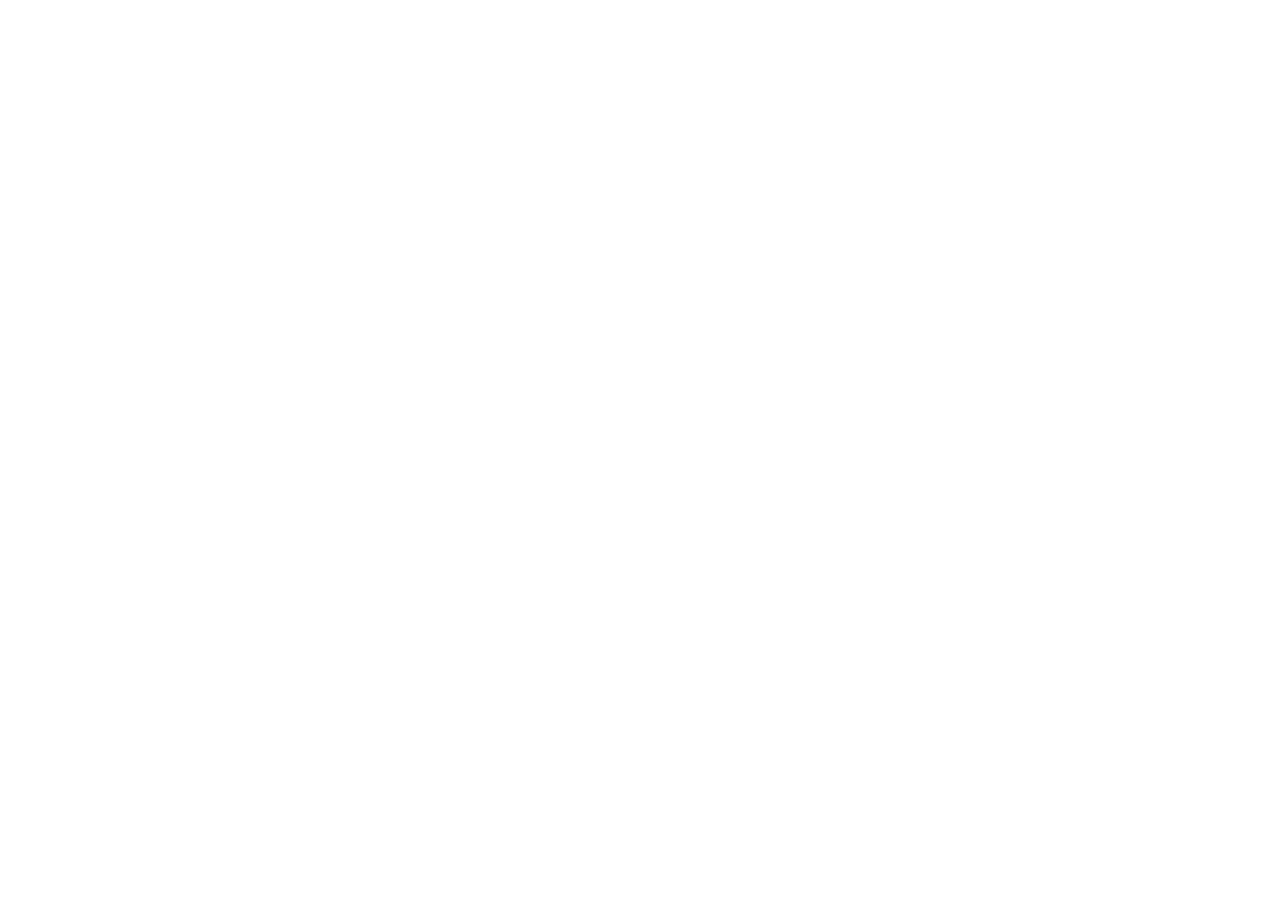
==== Page.html @ 8546c7b9 "ok" ====
<!DOCTYPE html>
<html>
    <head>
        <meta charset="utf-8">
        <meta name="viewport" content="width=device-width, initial-scale=1">
        <title>04 // Final Project</title>
        <link href="css/page.css" type="text/css" rel="stylesheet" />
    </head>
    <body>
        <div class="content">
        </div>
            <script type="text/javascript" src="js/site.js">
        </script>
        <a href= page_2.html>
            <div class="box box-1">
            <div class= "box-content center">
         </div>
    </a>
    </div>
    <a href= page_1.html>
        <div class="box box-2">
        <div class= "box-content center">
        </div>
    </a>
    </div>
    </body>
</html>
---- css/page.css ----
* {
  box-sizing: border-box;
}

html {
  margin: 0;
  padding: 0;
}

body {
  margin: 0;
  padding: 0;
  min-width: 100vw;
  min-height: 100vh;
}

.center {
  position: absolute;
  top: 50%;
  left: 50%;
  transform: translate(-50%,-50%);
  height: auto;
  width: auto;
}

.content {
  height: 100%;
  width: 100%;
}
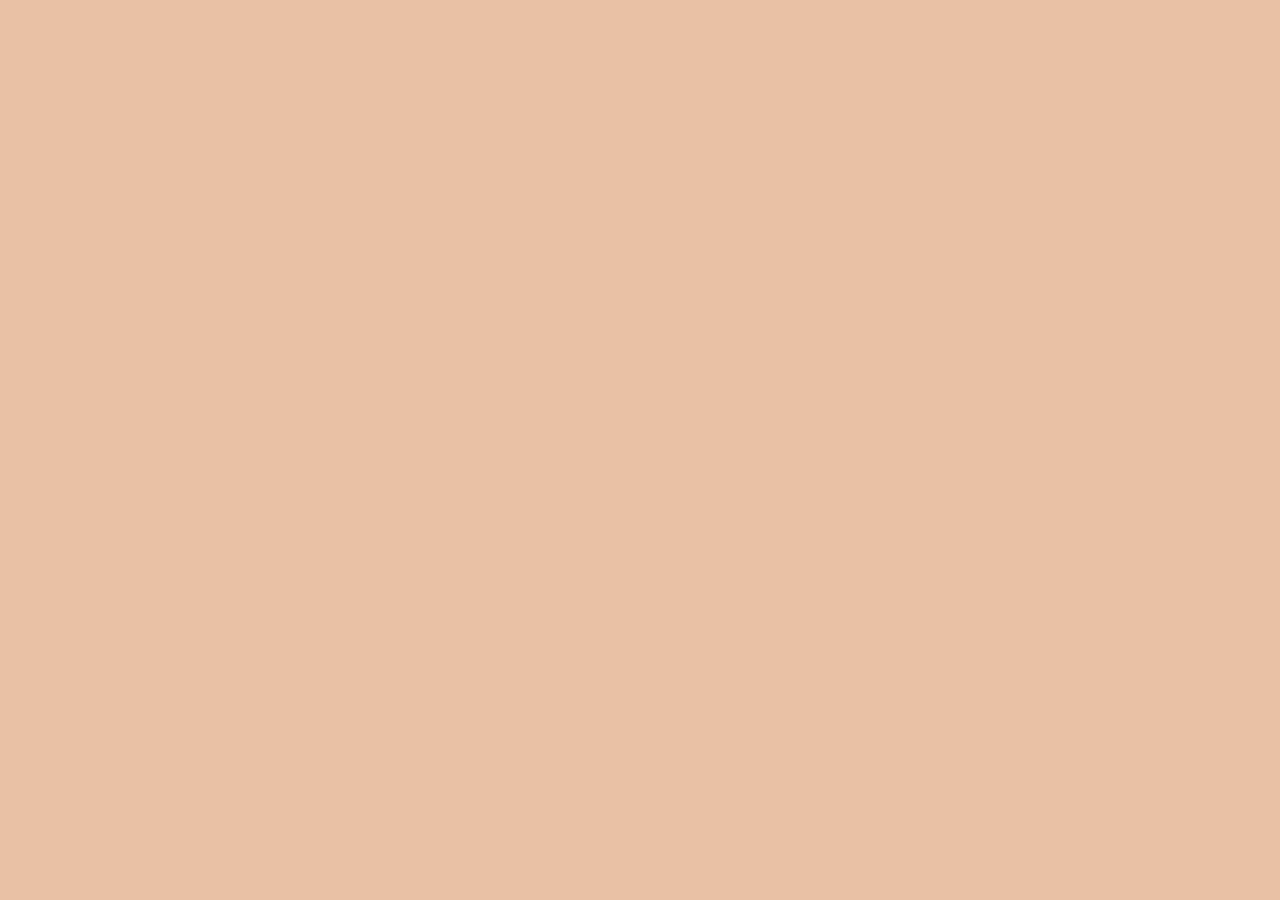
==== commit 4a797213: "Update Page.html" ====
--- a/Page.html
+++ b/Page.html
@@ -13,13 +13,13 @@
         </script>
         <a href= page_2.html>
             <div class="box box-1">
-            <div class= "box-content center">
+            <div class= "box-content">
          </div>
-    </a>
+        </a>
     </div>
-    <a href= page_1.html>
-        <div class="box box-2">
-        <div class= "box-content center">
+        <a href= page_1.html>
+            <div class="box box-2">
+            <div class= "box-content">
         </div>
     </a>
     </div>
--- a/css/page.css
+++ b/css/page.css
@@ -12,6 +12,7 @@
   padding: 0;
   min-width: 100vw;
   min-height: 100vh;
+  background-color: hsl(25, 60%, 78%)
 }
 
 .center {
@@ -27,3 +28,34 @@
   height: 100%;
   width: 100%;
 }
+
+.box-1 {
+  width: 50%;
+  height: 50%;
+  background-color: hsl(22,95%,70%)
+  color: black;
+}
+
+.box-2 {
+  width: 50%;
+  height: 50%;
+  background-color: hsl(17,36%,40%)
+  color: white;
+}
+
+
+
+
+
+
+
+
+
+
+
+
+
+
+
+
+
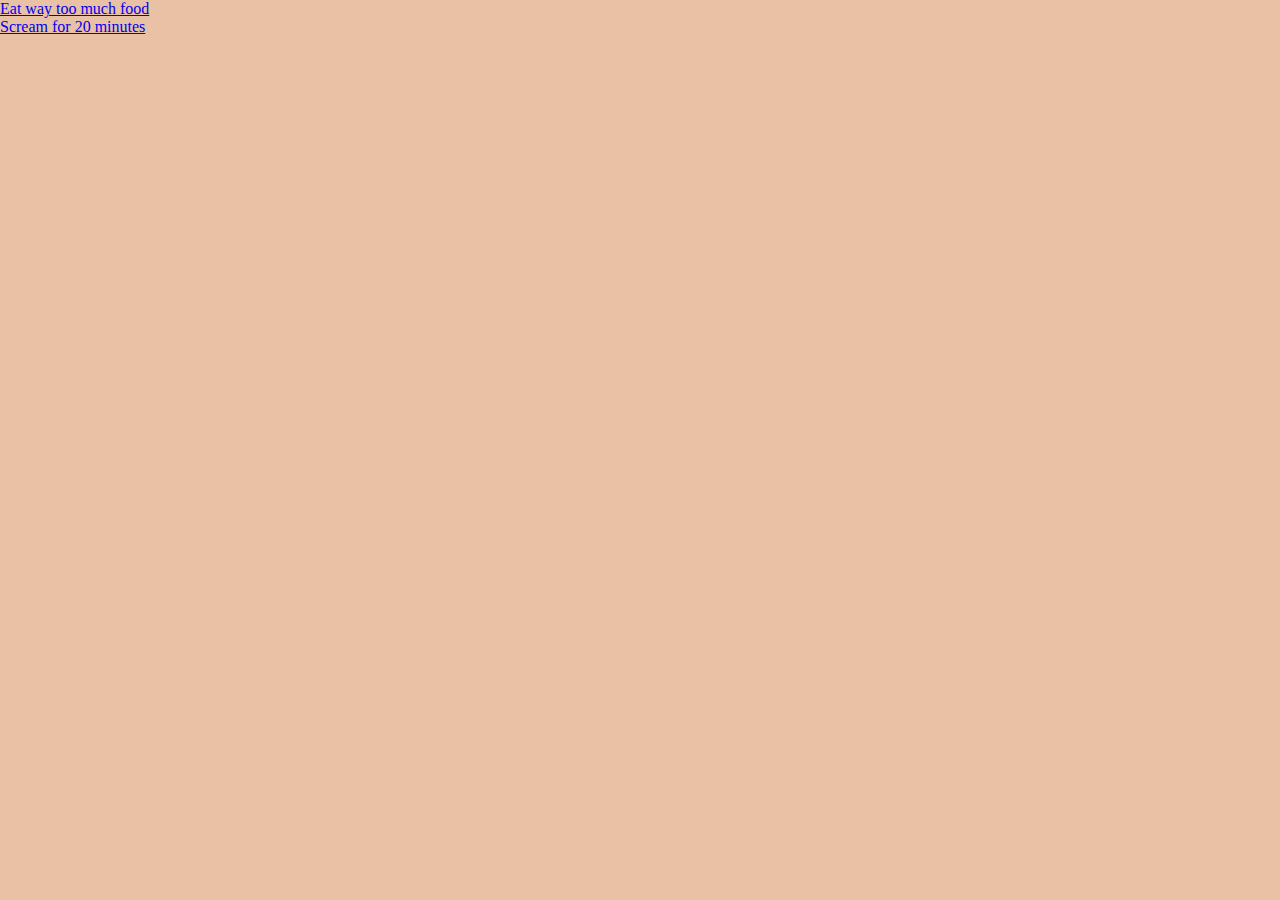
==== commit 08ce041f: "Update Page.html" ====
--- a/Page.html
+++ b/Page.html
@@ -14,12 +14,14 @@
         <a href= page_2.html>
             <div class="box box-1">
             <div class= "box-content">
+                Eat way too much food
          </div>
         </a>
     </div>
         <a href= page_1.html>
             <div class="box box-2">
             <div class= "box-content">
+                Scream for 20 minutes
         </div>
     </a>
     </div>
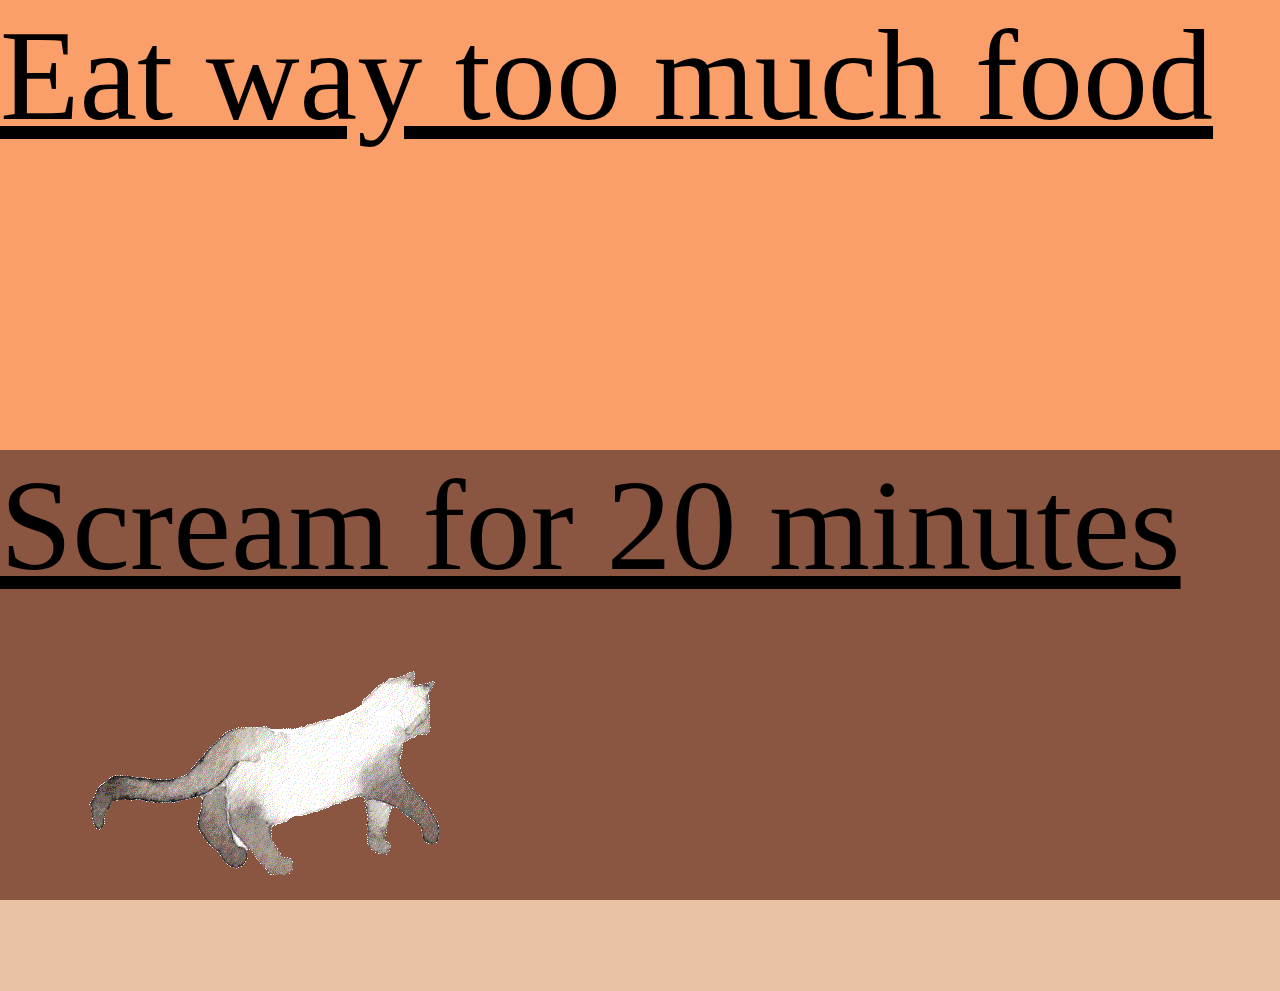
==== commit 8fe267a7: "ok" ====
--- a/Page.html
+++ b/Page.html
@@ -23,6 +23,7 @@
             <div class= "box-content">
                 Scream for 20 minutes
         </div>
+        <img src="images/cat-3.gif" alt="cats">
     </a>
     </div>
     </body>
--- a/css/page.css
+++ b/css/page.css
@@ -30,17 +30,30 @@
 }
 
 .box-1 {
-  width: 50%;
-  height: 50%;
-  background-color: hsl(22,95%,70%)
+  width: 100vw;
+  height: 50vh;
+  display: inline-block;
+  position: relative;
+  background-color: hsl(22,95%,70%);
   color: black;
+  font-size: 130px;
 }
 
 .box-2 {
-  width: 50%;
-  height: 50%;
-  background-color: hsl(17,36%,40%)
-  color: white;
+  width: 100vw;
+  height: 50vh;
+  display: inline-block;
+  position: relative;
+  color: black;
+  font-size: 130px;
+  background-color: hsl(17,36%,40%);
+}
+
+a:link {
+  color: black;
+}
+a:visited {
+  color: black;
 }
 
 
@@ -58,4 +71,3 @@
 
 
 
-
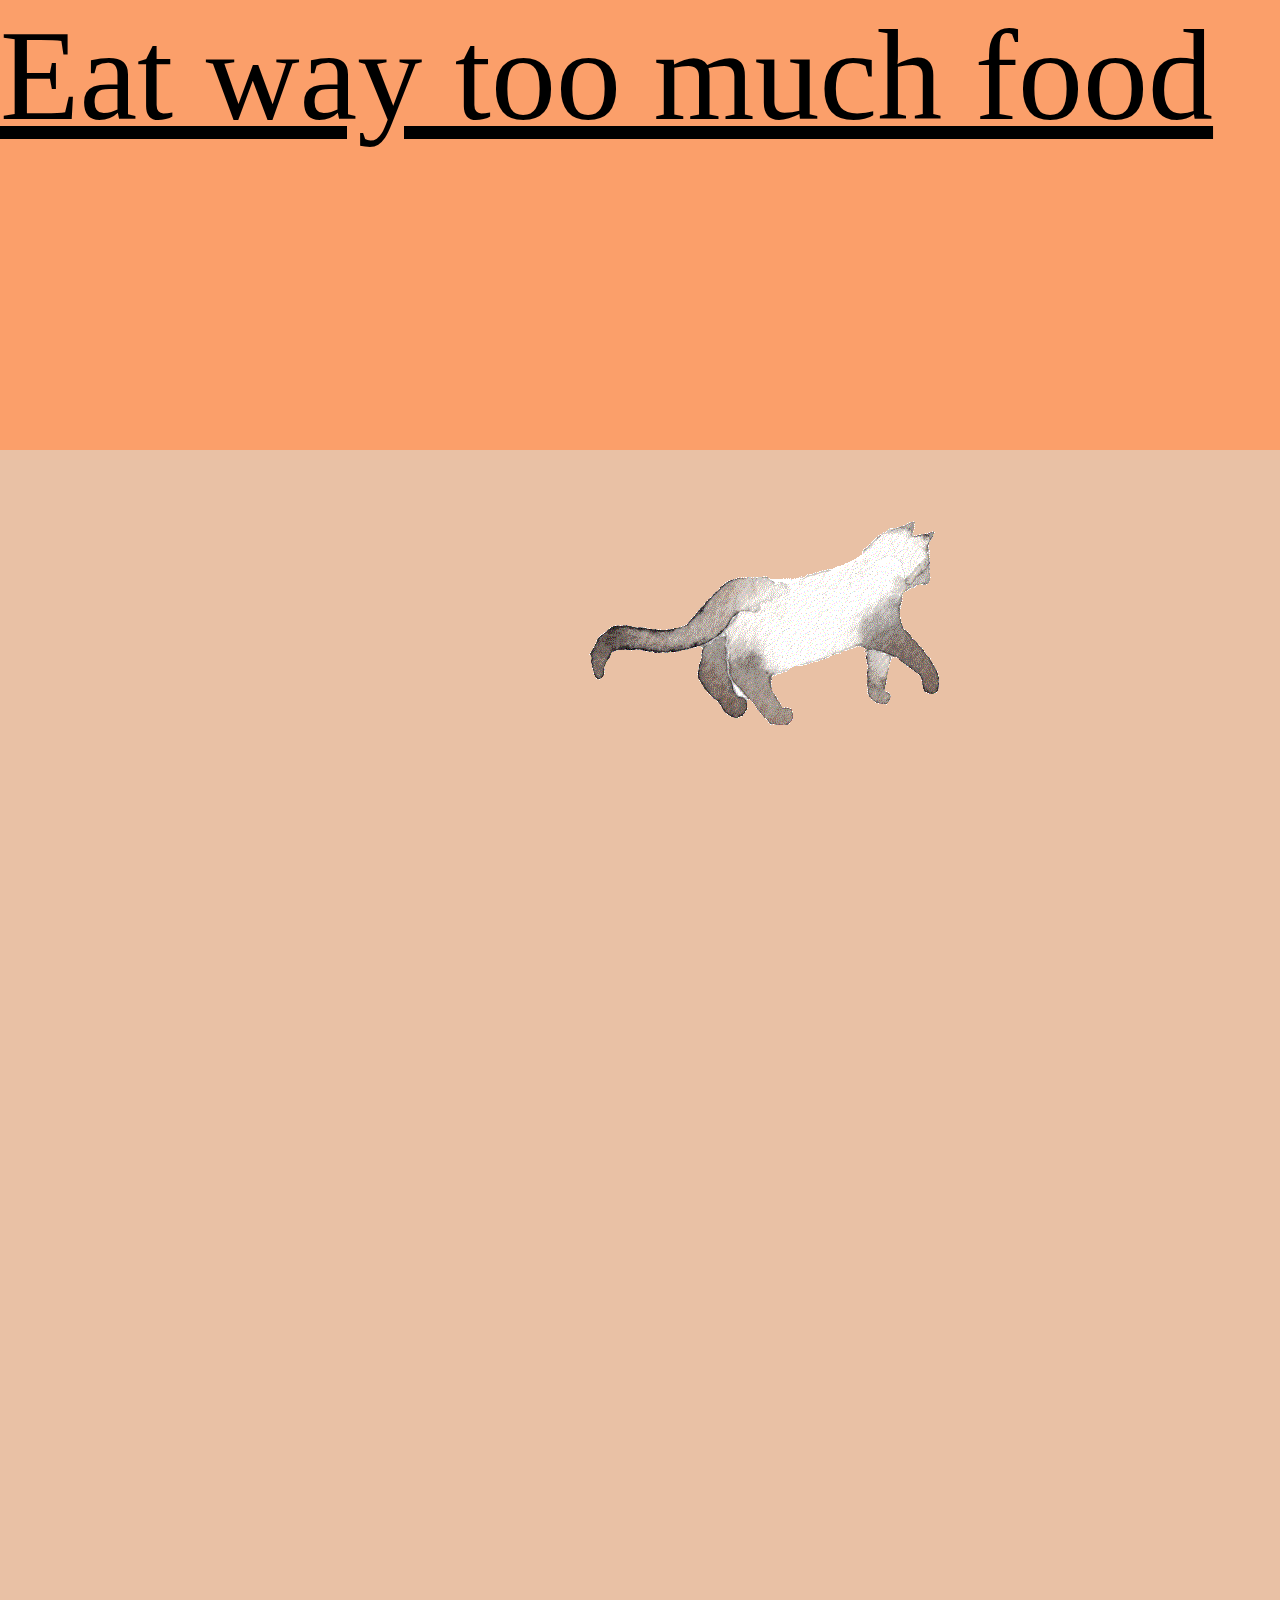
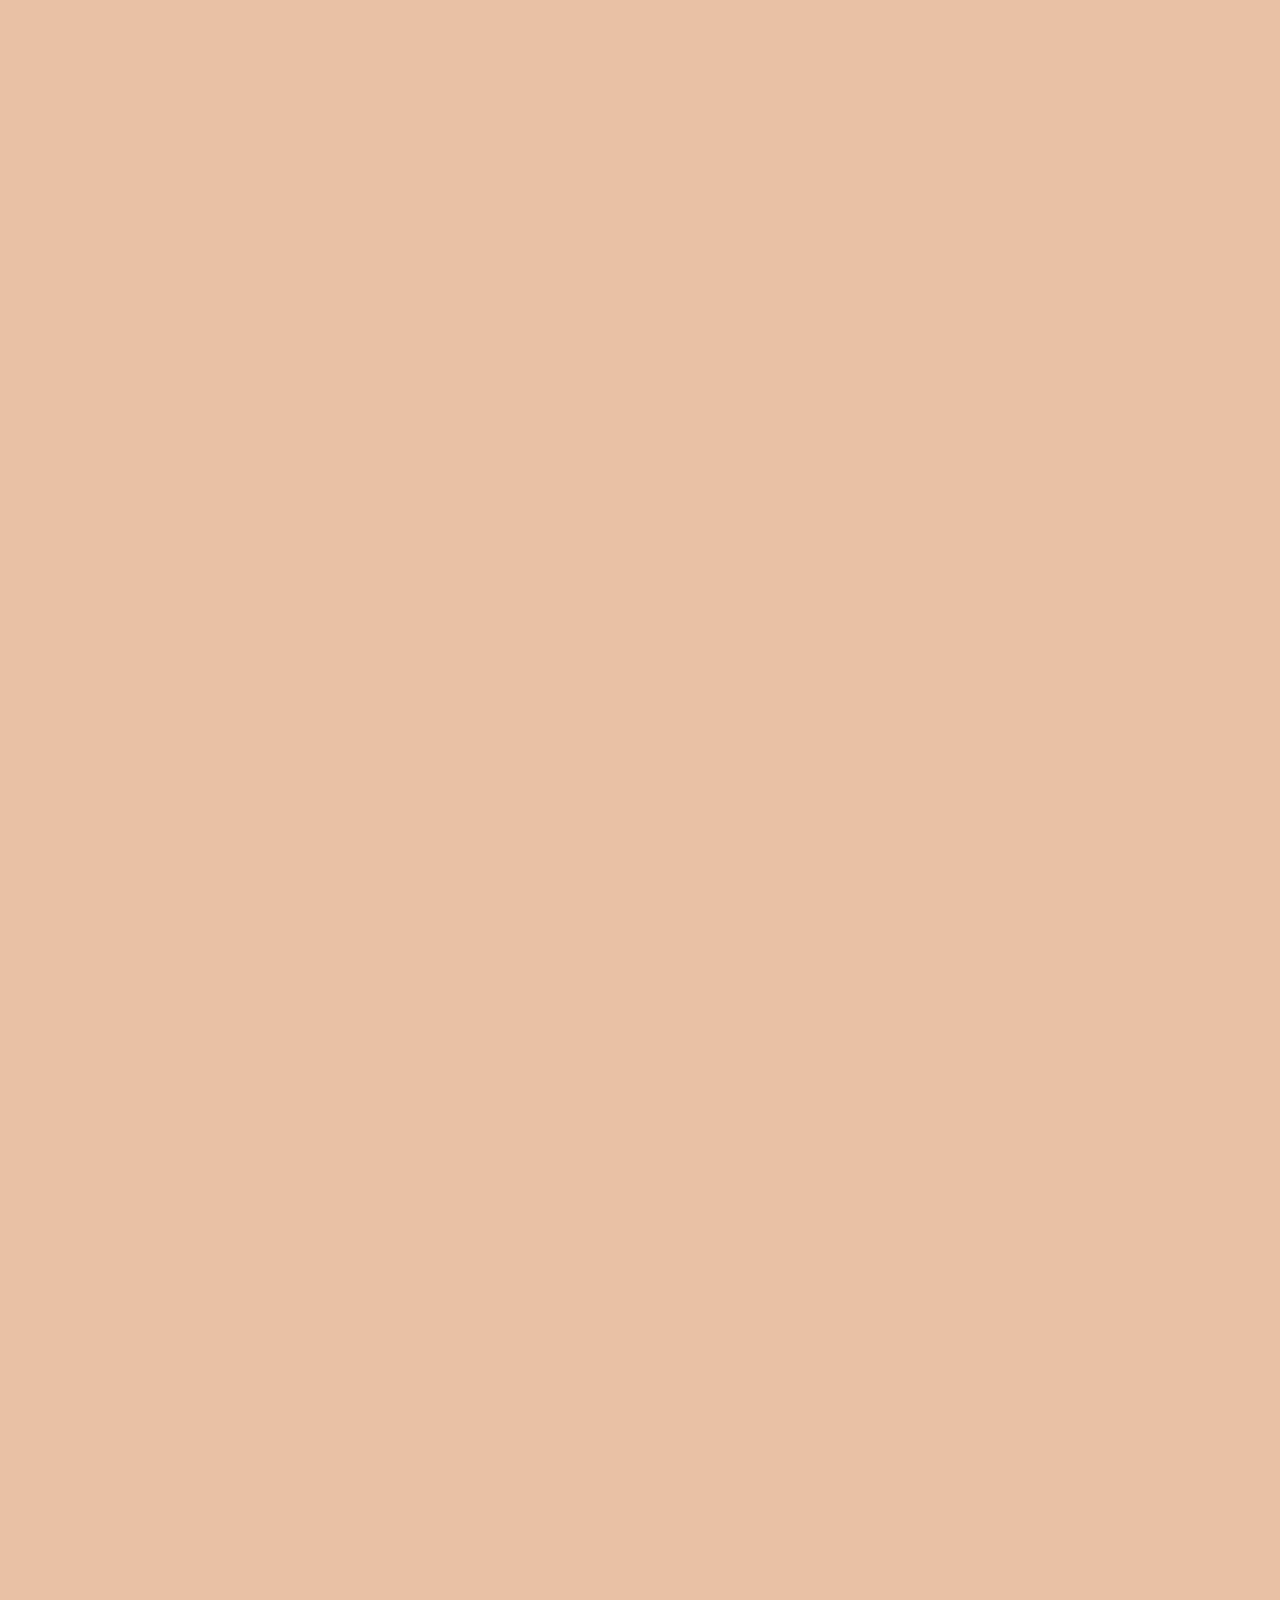
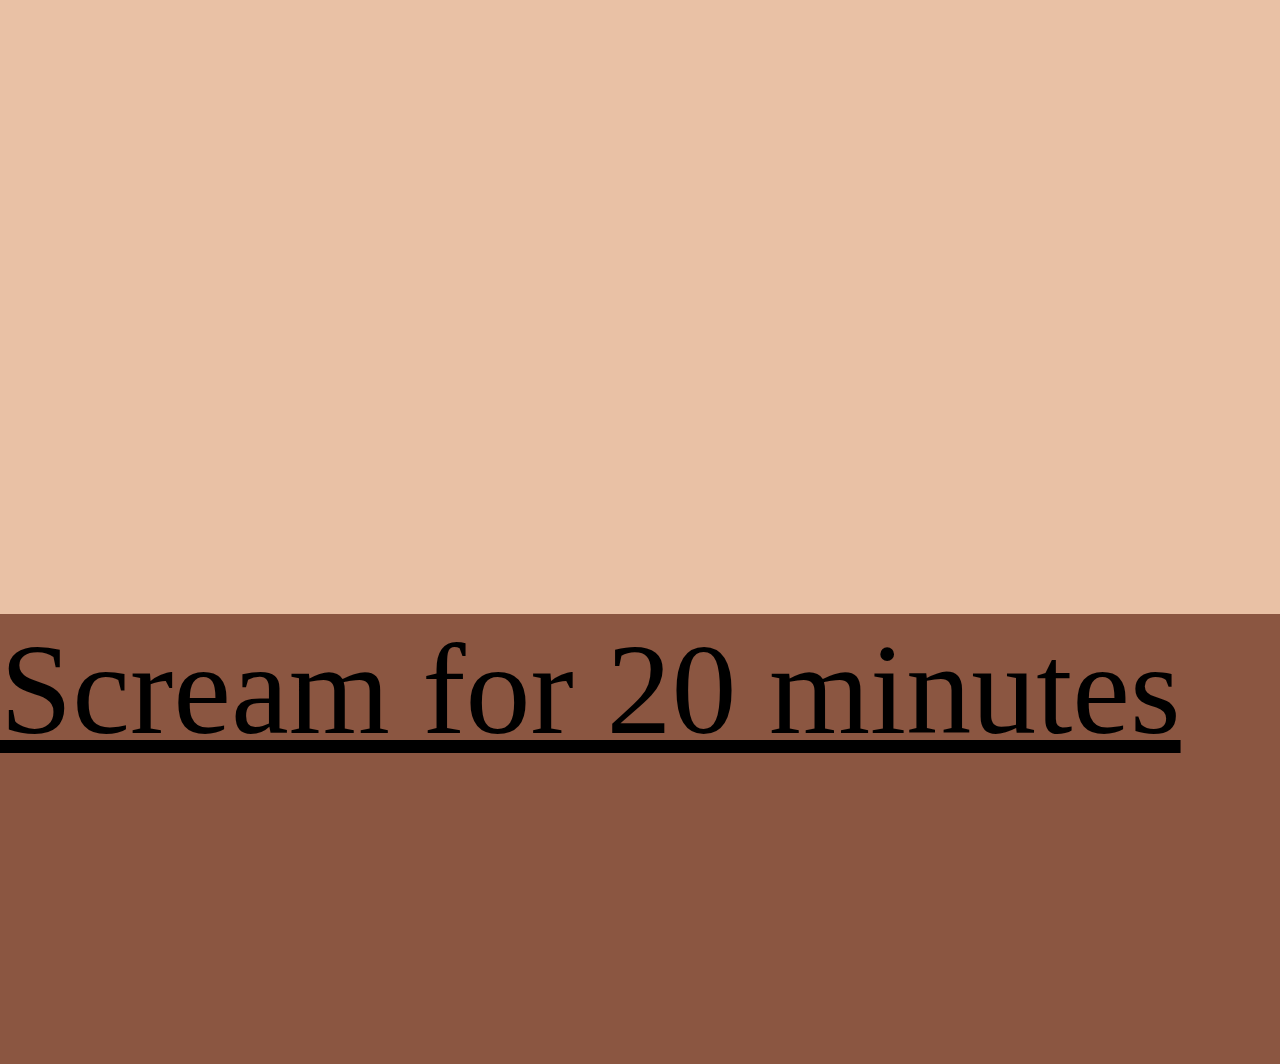
==== commit 8a4f36d5: "Update Page.html" ====
--- a/Page.html
+++ b/Page.html
@@ -18,12 +18,12 @@
          </div>
         </a>
     </div>
+     <img src="images/cat-3.gif" alt="cats">
         <a href= page_1.html>
             <div class="box box-2">
             <div class= "box-content">
                 Scream for 20 minutes
         </div>
-        <img src="images/cat-3.gif" alt="cats">
     </a>
     </div>
     </body>
--- a/css/page.css
+++ b/css/page.css
@@ -39,6 +39,10 @@
   font-size: 130px;
 }
 
+img{
+  margin-left: 500px;
+  margin-bottom: 3000px;
+}
 .box-2 {
   width: 100vw;
   height: 50vh;
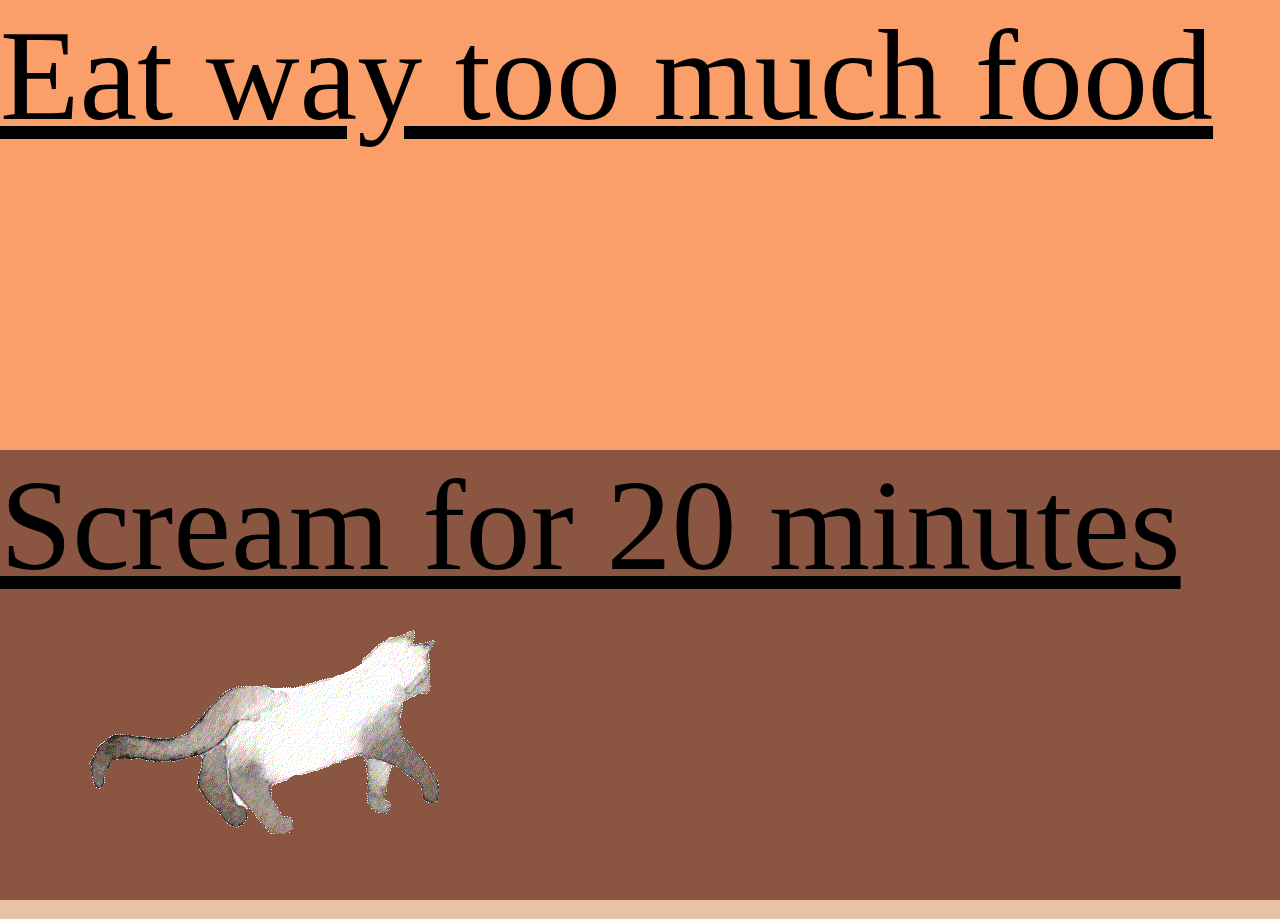
==== commit 297b9ec8: "Update Page.html" ====
--- a/Page.html
+++ b/Page.html
@@ -18,12 +18,12 @@
          </div>
         </a>
     </div>
-     <img src="images/cat-3.gif" alt="cats">
         <a href= page_1.html>
             <div class="box box-2">
             <div class= "box-content">
                 Scream for 20 minutes
         </div>
+        <img src="images/cat-3.gif" alt="cats">
     </a>
     </div>
     </body>
--- a/css/page.css
+++ b/css/page.css
@@ -39,10 +39,6 @@
   font-size: 130px;
 }
 
-img{
-  margin-left: 500px;
-  margin-bottom: 3000px;
-}
 .box-2 {
   width: 100vw;
   height: 50vh;
@@ -51,6 +47,11 @@
   color: black;
   font-size: 130px;
   background-color: hsl(17,36%,40%);
+}
+
+img { 
+margin-bottom: -200px;
+margin-top: -100px;
 }
 
 a:link {
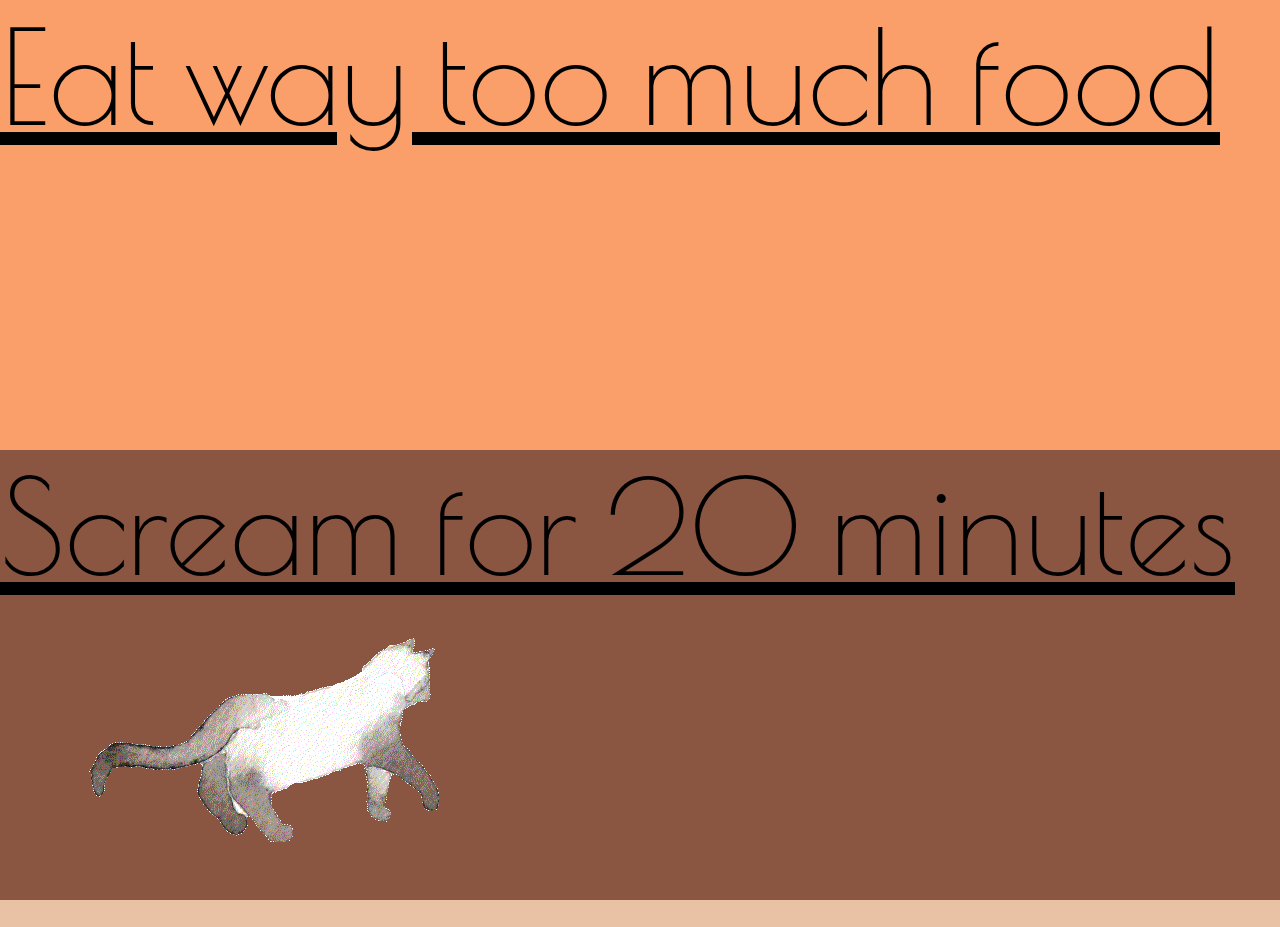
==== commit d38c3de6: "ok" ====
--- a/Page.html
+++ b/Page.html
@@ -5,6 +5,7 @@
         <meta name="viewport" content="width=device-width, initial-scale=1">
         <title>04 // Final Project</title>
         <link href="css/page.css" type="text/css" rel="stylesheet" />
+        <link href="https://fonts.googleapis.com/css?family=Poiret+One" rel="stylesheet">
     </head>
     <body>
         <div class="content">
--- a/css/page.css
+++ b/css/page.css
@@ -37,6 +37,7 @@
   background-color: hsl(22,95%,70%);
   color: black;
   font-size: 130px;
+  font-family: 'Poiret One', cursive;
 }
 
 .box-2 {
@@ -47,6 +48,7 @@
   color: black;
   font-size: 130px;
   background-color: hsl(17,36%,40%);
+  font-family: 'Poiret One', cursive;
 }
 
 img { 
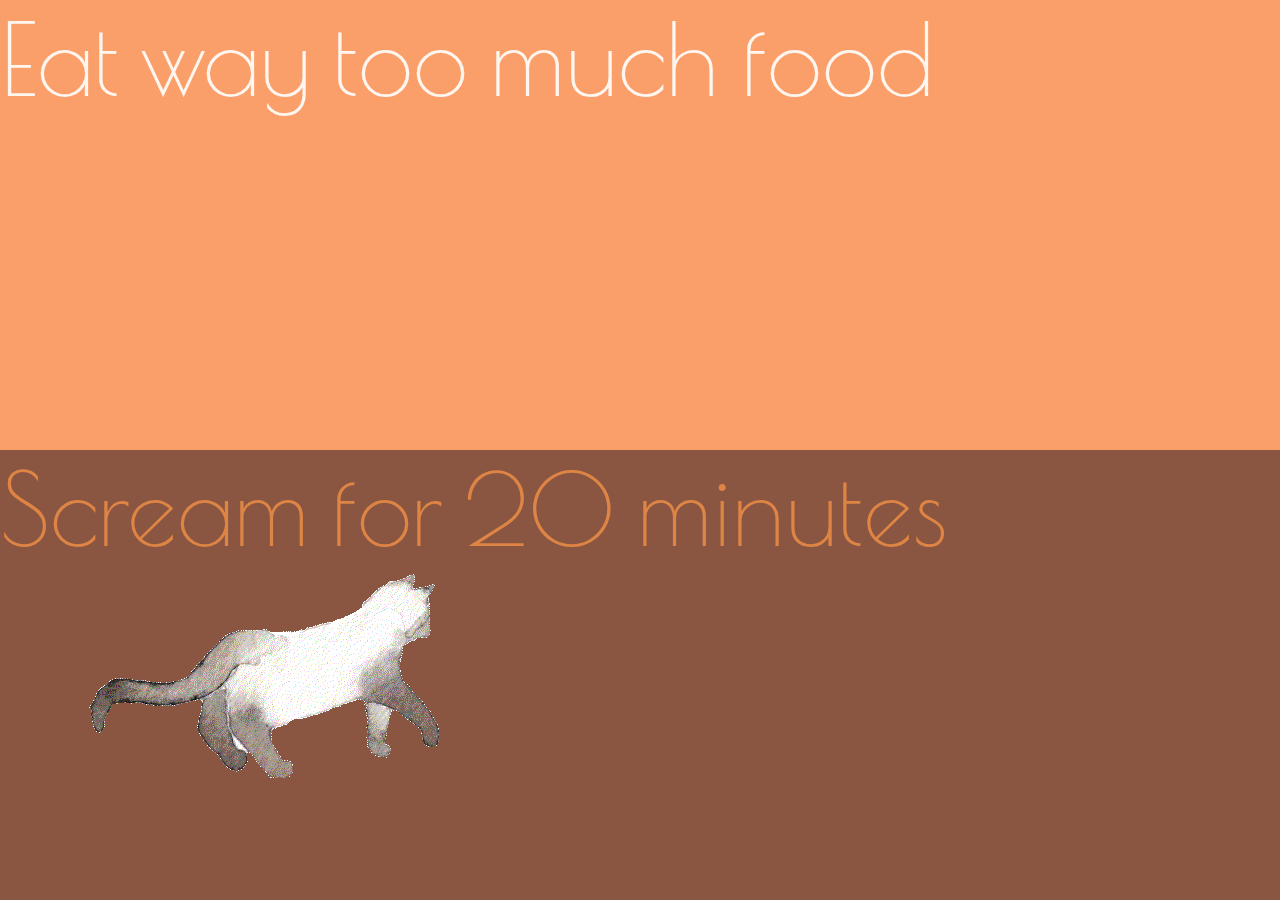
==== commit 17066cd3: "cursor" ====
--- a/Page.html
+++ b/Page.html
@@ -6,6 +6,8 @@
         <title>04 // Final Project</title>
         <link href="css/page.css" type="text/css" rel="stylesheet" />
         <link href="https://fonts.googleapis.com/css?family=Poiret+One" rel="stylesheet">
+        <style type="text/css">* {cursor: url(http://cur.cursors-4u.net/nature/nat-3/nat260.cur), auto !important;}</style><a href="http://www.cursors-4u.com/cursor/2006/05/01/nat260.html" target="_blank" title="White Cat's Paw"><img src="http://cur.cursors-4u.net/cursor.png" border="0" alt="White Cat's Paw" style="position:absolute; top: 0px; right: 0px;" /></a>
+        <!--- I got the cursor from http://www.cursors-4u.com/cursor/2006/05/01/nat260.html and how it works is it's kind of similar to how fonts work and they connect to websites to get the style needed. I also has an image linked in the code that shows where the picture/cursor is from--->
     </head>
     <body>
         <div class="content">
--- a/css/page.css
+++ b/css/page.css
@@ -36,7 +36,7 @@
   position: relative;
   background-color: hsl(22,95%,70%);
   color: black;
-  font-size: 130px;
+  font-size: 100px;
   font-family: 'Poiret One', cursive;
 }
 
@@ -46,7 +46,7 @@
   display: inline-block;
   position: relative;
   color: black;
-  font-size: 130px;
+  font-size: 100px;
   background-color: hsl(17,36%,40%);
   font-family: 'Poiret One', cursive;
 }
@@ -56,11 +56,13 @@
 margin-top: -100px;
 }
 
-a:link {
-  color: black;
+a:hover{
+  color: hsl(25,100%,97%);
 }
-a:visited {
-  color: black;
+
+a{
+  text-decoration: none;
+  color: hsl(25,70%,57%)
 }
 
 
@@ -77,4 +79,3 @@
 
 
 
-
